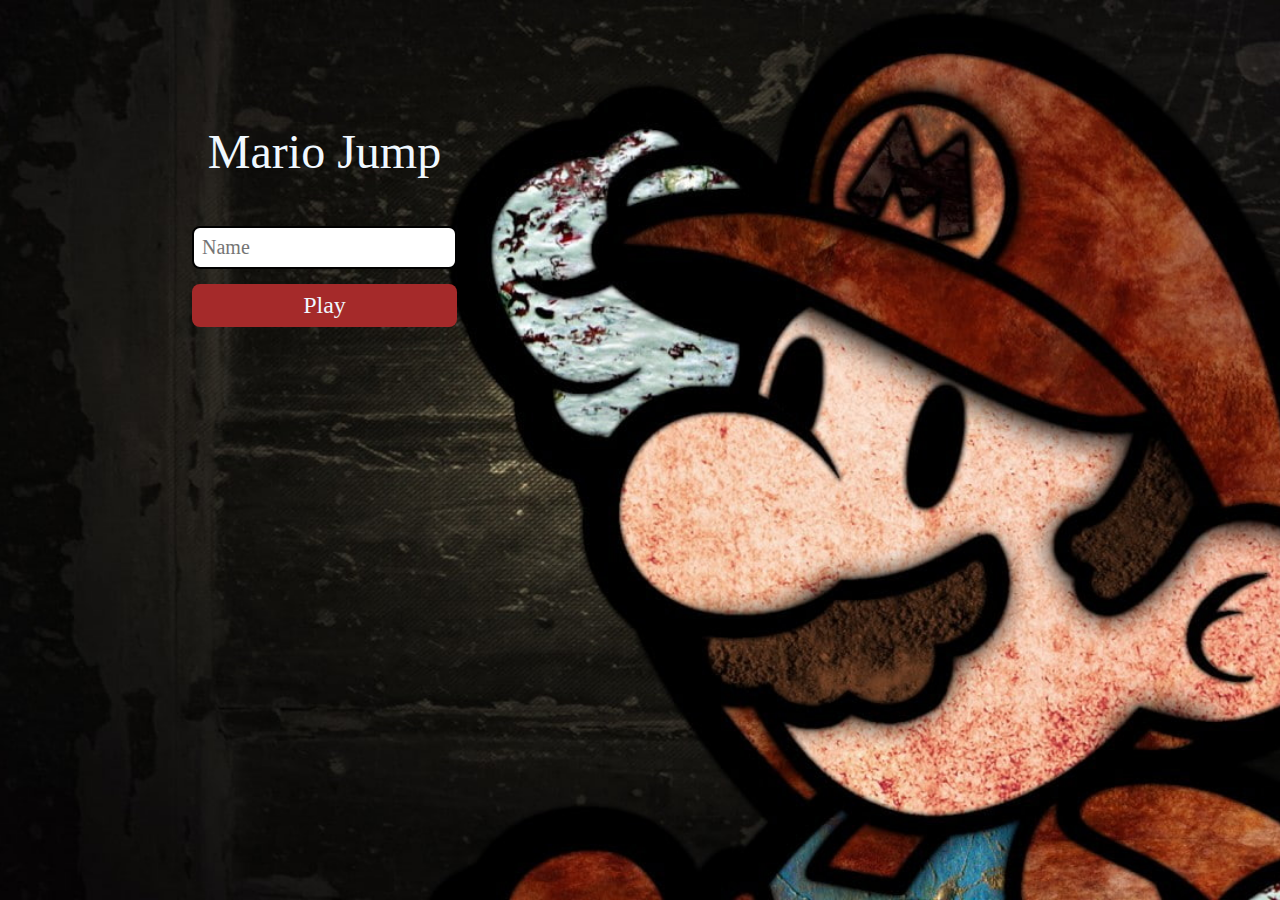
==== index.html @ 4f48f409 "Criação do projeto" ====
<!DOCTYPE html>
<html lang="pt-br">

<head>
    <meta charset="UTF-8">
    <meta http-equiv="X-UA-Compatible" content="IE=edge">
    <meta name="viewport" content="width=device-width, initial-scale=1.0">
    <title>Mário Jump</title>
    <link rel="stylesheet" href="./styles/reset.css">
    <link rel="stylesheet" href="./styles/base.css">
    <link rel="stylesheet" href="./styles/login.css">
</head>

<body class="container">
    <header class="cabecalho">
        <form class="login_form">
            <div class="login_header">
                <h1>Mario Jump</h1>
            </div>
            <input type="text" placeholder="Name" class="login-input">
            <button type="submit" class="login-button">Play</button>  
        </form>
    </header>
     <script src="./JS/login.js"></script>
</body>
---- styles/base.css ----
.container {
    box-sizing:border-box;
    height:100vh;
    width: 100%vw;
    background-image:url("/assets/mario\ vintage.jpeg");
    background-repeat:no-repeat;
    background-size:cover;
    position:relative;
    background-position: center;
    background-attachment: fixed;
    
}
---- styles/login.css ----
.cabecalho {
        padding: 5% 0 0 0;
        display: flex;
    
    }

    .login_form {
        display: flex;
        flex-direction: column;
        align-items: center;
        height: 100%vh;
        justify-content: center;
        padding: 5% 0 0 15%;
     }
     
     .login_header {
         display: flex;
         align-items: center;
         flex-direction: column;
         justify-content: center;
         margin-bottom: 50px;
     }

    .login_header h1 {
        color: aliceblue;
        font-size: 3rem;
     }

     .login-input {
        border: 2px solid black;
        border-radius: 8px;
        color: black;
        font-size: 1.25rem;
        margin-bottom: 15px;
        outline: none;
        padding: 8px;
        max-width: 300px;
        width: 100%;
     }

     .login-button {
        background-color: brown;
        border-radius: 8px;
        color: aliceblue;
        cursor: pointer;
        font-size: 1.5rem;
        padding: 8px;
        width: 100%;
        max-width: 300px;
    }
    
    .login-button :disabled {
        background-color:#eee;
        color: #aaa;
        cursor: auto;
    }
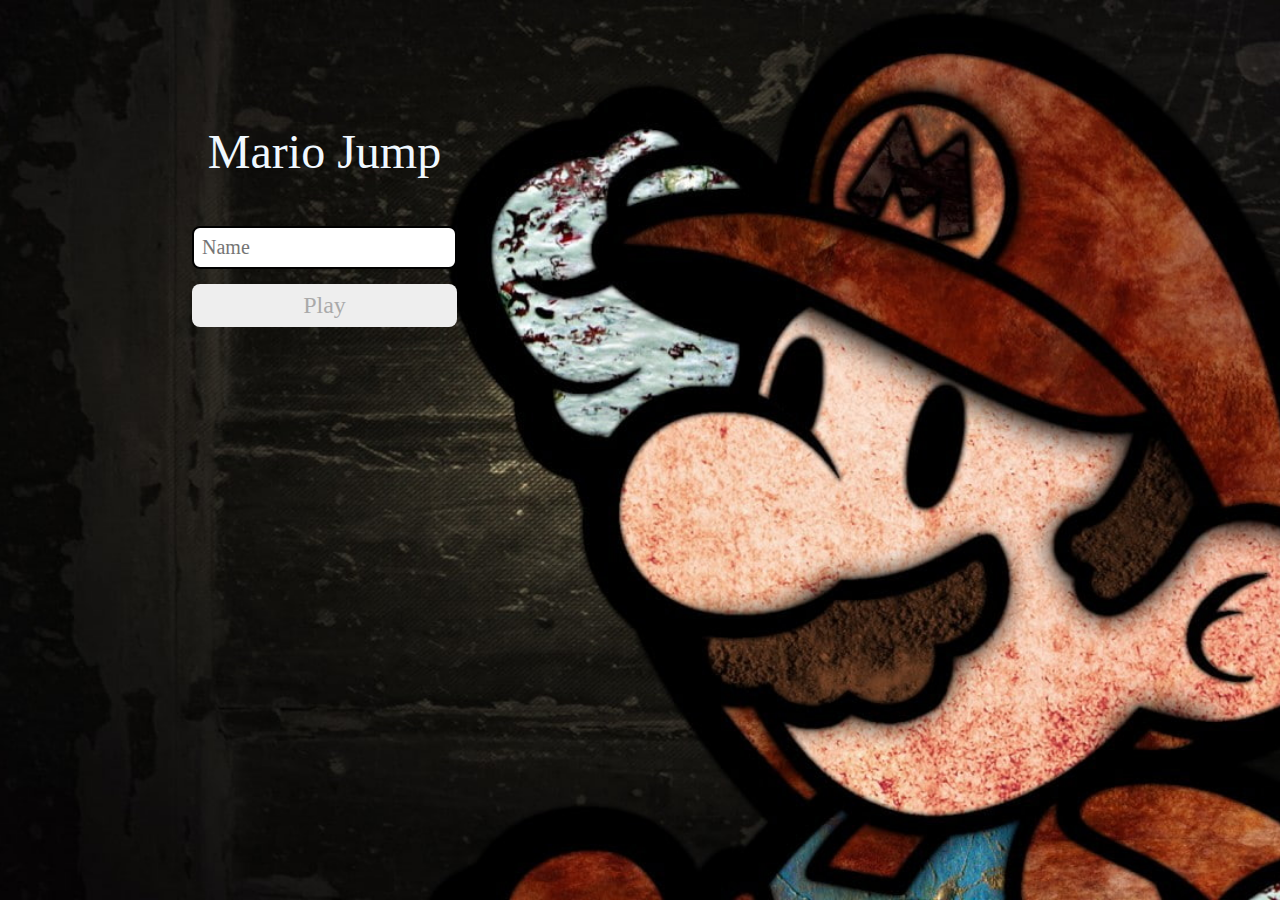
==== commit 60ac6a17: "Integração por meio de JS da página login para página game" ====
--- a/index.html
+++ b/index.html
@@ -9,19 +9,22 @@
     <link rel="stylesheet" href="./styles/reset.css">
     <link rel="stylesheet" href="./styles/base.css">
     <link rel="stylesheet" href="./styles/login.css">
+
+    <script defer src="./JS/login.js"></script>
 </head>
 
 <body class="container">
     <header class="cabecalho">
-        <form class="login_form">
-            <div class="login_header">
+        <form class="login-form">
+            <div class="login__header">
                 <h1>Mario Jump</h1>
             </div>
-            <input type="text" placeholder="Name" class="login-input">
-            <button type="submit" class="login-button">Play</button>  
+            <input type="text" placeholder="Name" class="login__input">
+            <button type="submit" class="login__button" disabled>Play</button>  
         </form>
     </header>
-     <script src="./JS/login.js"></script>
+     
 </body>
+</html>
 
     --- a/styles/login.css
+++ b/styles/login.css
@@ -6,7 +6,7 @@
     
     }
 
-    .login_form {
+    .login-form {
         display: flex;
         flex-direction: column;
         align-items: center;
@@ -15,7 +15,7 @@
         padding: 5% 0 0 15%;
      }
      
-     .login_header {
+     .login__header {
          display: flex;
          align-items: center;
          flex-direction: column;
@@ -23,12 +23,12 @@
          margin-bottom: 50px;
      }
 
-    .login_header h1 {
+    .login__header h1 {
         color: aliceblue;
         font-size: 3rem;
      }
 
-     .login-input {
+     .login__input {
         border: 2px solid black;
         border-radius: 8px;
         color: black;
@@ -40,7 +40,7 @@
         width: 100%;
      }
 
-     .login-button {
+     .login__button {
         background-color: brown;
         border-radius: 8px;
         color: aliceblue;
@@ -51,7 +51,7 @@
         max-width: 300px;
     }
     
-    .login-button :disabled {
+    .login__button:disabled {
         background-color:#eee;
         color: #aaa;
         cursor: auto;
